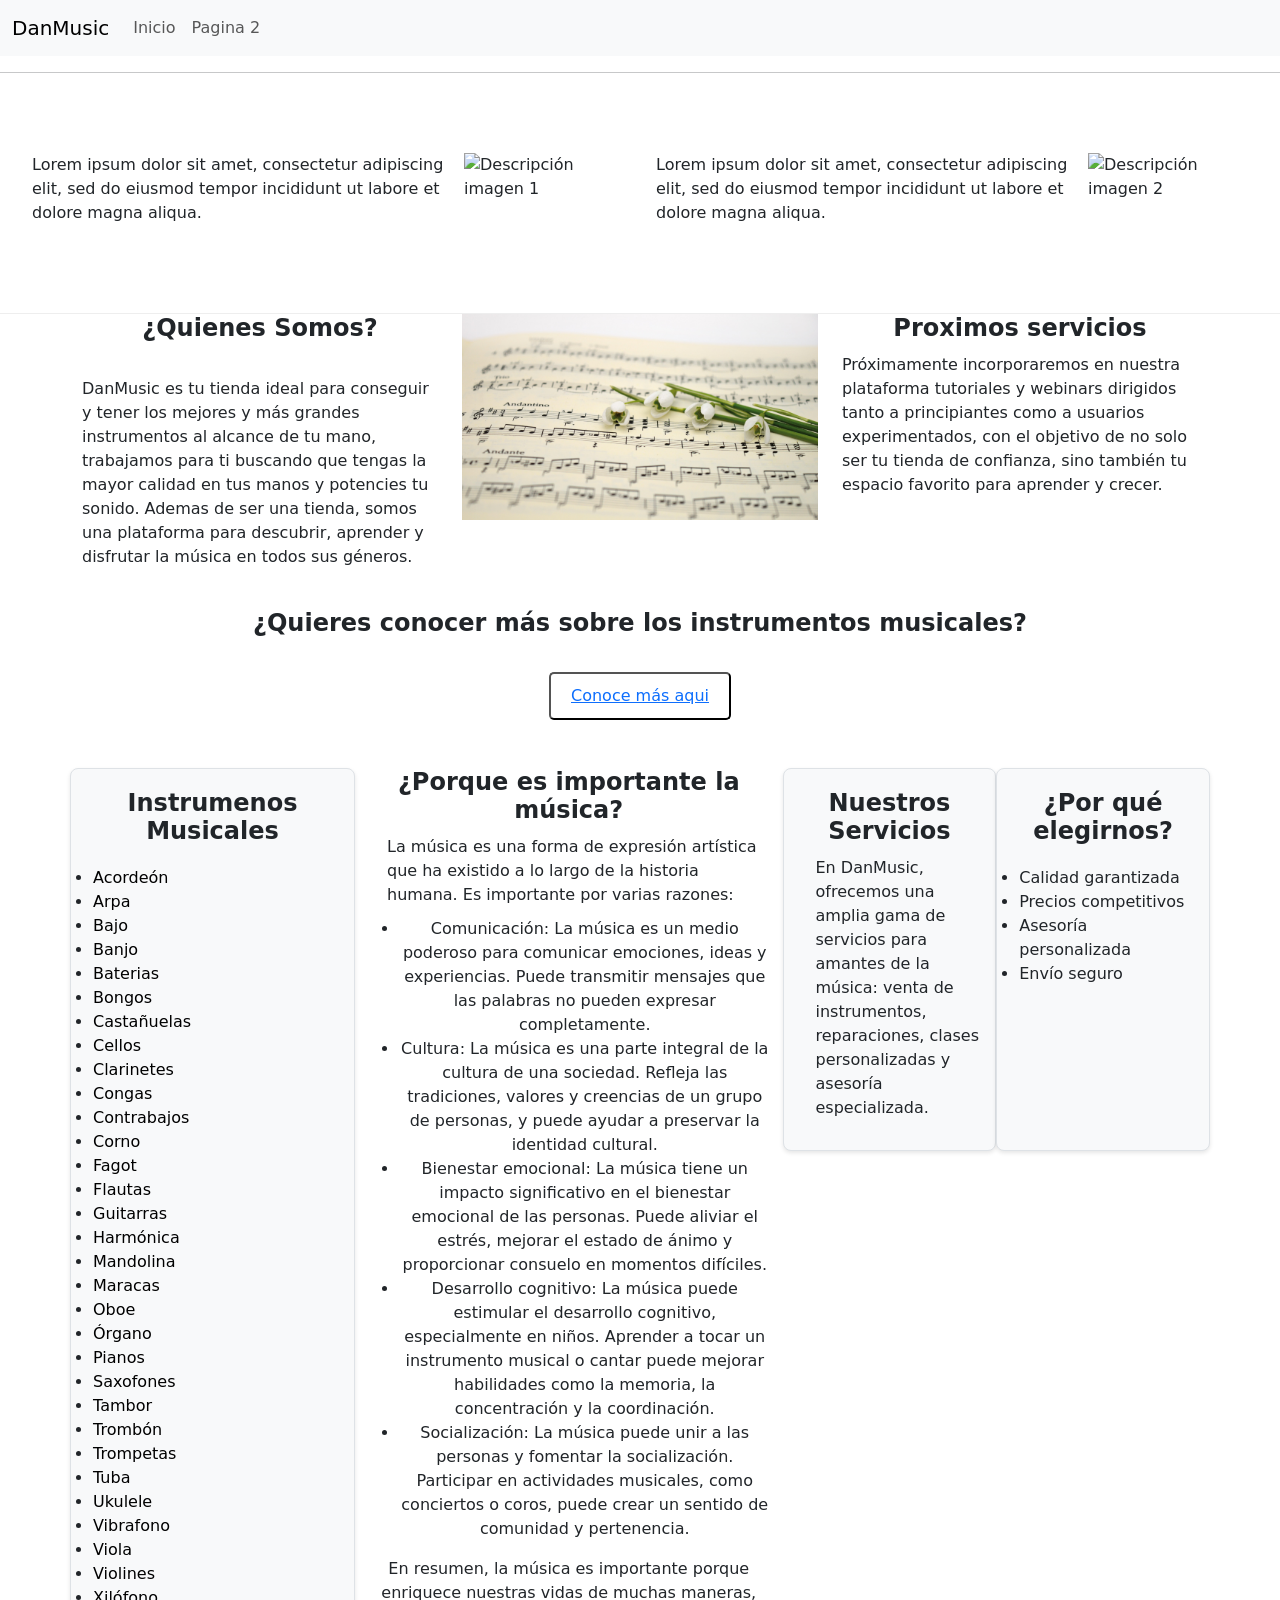
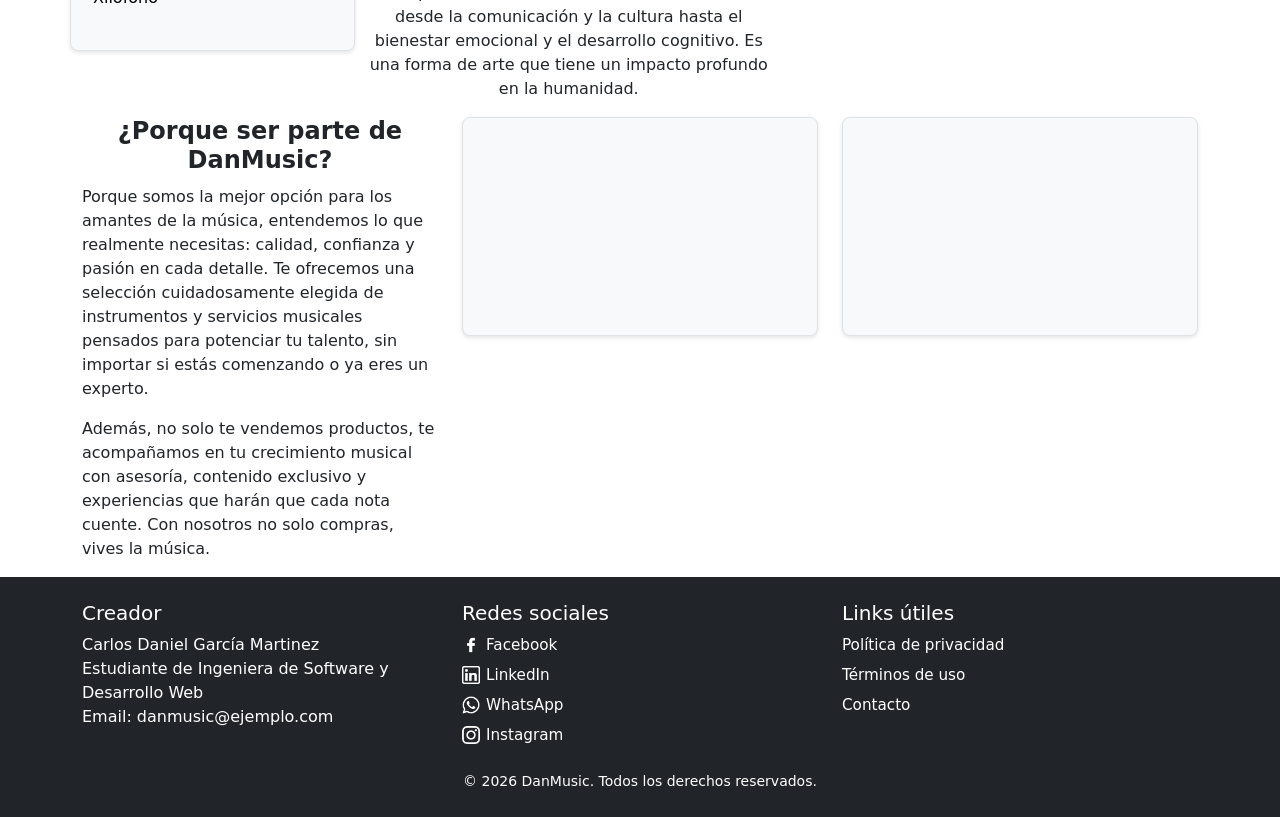
==== pagina.html @ 8240f922 "Se agragan lo que llevo antes aunque falta la pagina" ====
<!doctype html>
<html lang="en">
  <head>
    <meta charset="utf-8">
    <meta name="viewport" content="width=device-width, initial-scale=1">
    <title>Pagina</title>
    <link rel="stylesheet" href="./css/paginastyle.css">
    <link href="https://cdn.jsdelivr.net/npm/bootstrap@5.3.8/dist/css/bootstrap.min.css" rel="stylesheet" integrity="sha384-sRIl4kxILFvY47J16cr9ZwB07vP4J8+LH7qKQnuqkuIAvNWLzeN8tE5YBujZqJLB" crossorigin="anonymous">
  </head>

  <body>
    
    <nav class="navbar navbar-expand-lg navbar-light bg-light">
      <div class="container-fluid">
        <a class="navbar-brand" href="./index.html">DanMusic</a>
        <button class="navbar-toggler" type="button" data-bs-toggle="collapse" data-bs-target="#navbarNav">
          <span class="navbar-toggler-icon"></span>
        </button>

        <div class="collapse navbar-collapse" id="navbarNav">
          
          <ul class="navbar-nav">
            <li class="nav-item">
              <a class="nav-link" href="./index.html"> Inicio </a>
            </li>
            <li class="nav-item">
              <a class="nav-link" href="./pagina.html">Pagina 2</a>
            </li>
          
          </ul>
        </div>
      </div>
    </nav>
    <!-- hr es la linea -->
    <hr> <br>

     <section class="seccionTextoConImagen">
 
    <!-- Columna del lado izquierdo -->
    
    <div class="celda">
      <p>Lorem ipsum dolor sit amet, consectetur adipiscing elit, sed do eiusmod tempor incididunt ut labore et dolore magna aliqua.</p>
      <img src="imagen1.jpg" alt="Descripción imagen 1" />
    </div>
 
    <!-- Columna derecha (mismo patrón) -->
    <div class="celda">
      <p>Lorem ipsum dolor sit amet, consectetur adipiscing elit, sed do eiusmod tempor incididunt ut labore et dolore magna aliqua.</p>
      <img src="imagen2.jpg" alt="Descripción imagen 2" />
    </div>
 
  </section>

<Section> 
  <div class="container">
  <div class="row align-items-start">
    <div class="col-12 col-md-4">

      <h1 class="tituloUsado">¿Quienes Somos? </h1> <br>
      <p class="textoParrafo">DanMusic es tu tienda ideal para conseguir y tener los mejores y más grandes instrumentos al alcance de tu mano, trabajamos para ti buscando que tengas la mayor calidad en tus manos y potencies tu sonido.
              Ademas de ser una tienda, somos una plataforma para descubrir, aprender y disfrutar la música en todos sus géneros.</p>
    </div>
    <div class="col-12 col-md-4 text-center">
      <img src="./imagenes/Info1.jpg" alt="instrumentoColumna" class="imagenColumna">
    </div>
    
    <div class="col-12 col-md-4">

      <h1 class="tituloUsado">Proximos servicios</h1>
      <p class="textoParrafo"> Próximamente incorporaremos en nuestra plataforma tutoriales y webinars dirigidos tanto a principiantes como a usuarios experimentados, con el objetivo de no solo ser tu tienda de confianza, sino también tu espacio favorito para aprender y crecer.
      </p>
    
    </div>
  </div>
</div> </Section>

<!-- Seccion media-->

<section> <br>

<h1 class="tituloUsado"> ¿Quieres conocer más sobre los instrumentos musicales?</h1> <br>
<div class="text-center">
<button class="botonLink">
  <a href="https://instrushare.com.au/blog/complete-list-of-all-musical-instruments-with-names-types" target="_blank">Conoce más aqui</a>
</button>
</div>
</section> <br>

<!-- Seccion final-->

<br>
<Section> 
  <div class="container text-center">
  <div class="row align-items-start">
    <div class="col-md-3 servicio-card">

      <h2 class="tituloUsado">Instrumenos Musicales</h2>

      <ul class="lista">
        <li><a href="https://www.google.com/search?q=acordeon">Acordeón</a></li>
        <li><a href="https://www.google.com/search?q=arpa">Arpa</a></li>
        <li><a href="https://www.google.com/search?q=bajo">Bajo</a></li>
        <li><a href="https://www.google.com/search?q=banjo">Banjo</a></li>
        <li><a href="https://www.google.com/search?q=baterias">Baterias</a></li>
        <li><a href="https://www.google.com/search?q=bongos">Bongos</a></li>
        <li><a href="https://www.google.com/search?q=castanuelas">Castañuelas</a></li>
        <li><a href="https://www.google.com/search?q=cellos">Cellos</a></li>
        <li><a href="https://www.google.com/search?q=clarinetes">Clarinetes</a></li>
        <li><a href="https://www.google.com/search?q=congas">Congas</a></li>
        <li><a href="https://www.google.com/search?q=contrabajos">Contrabajos</a></li>
        <li><a href="https://www.google.com/search?q=corno">Corno</a></li>
        <li><a href="https://www.google.com/search?q=fagot">Fagot</a></li>
        <li><a href="https://www.google.com/search?q=flautas">Flautas</a></li>
        <li><a href="https://www.google.com/search?q=guitarras">Guitarras</a></li>
        <li><a href="https://www.google.com/search?q=harmonica">Harmónica</a></li>
        <li><a href="https://www.google.com/search?q=mandolina">Mandolina</a></li>
        <li><a href="https://www.google.com/search?q=maracas">Maracas</a></li>
        <li><a href="https://www.google.com/search?q=oboe">Oboe</a></li>
        <li><a href="https://www.google.com/search?q=organo">Órgano</a></li>
        <li><a href="https://www.google.com/search?q=pianos">Pianos</a></li>
        <li><a href="https://www.google.com/search?q=saxofones">Saxofones</a></li>
        <li><a href="https://www.google.com/search?q=tambor">Tambor</a></li>
        <li><a href="https://www.google.com/search?q=trombon">Trombón</a></li>
        <li><a href="https://www.google.com/search?q=trompetas">Trompetas</a></li>
        <li><a href="https://www.google.com/search?q=tuba">Tuba</a></li>
        <li><a href="https://www.google.com/search?q=ukulele">Ukulele</a></li>
        <li><a href="https://www.google.com/search?q=vibrafono">Vibrafono</a></li>
        <li><a href="https://www.google.com/search?q=viola">Viola</a></li>
        <li><a href="https://www.google.com/search?q=violines">Violines</a></li>
        <li><a href="https://www.google.com/search?q=xilofono">Xilófono</a></li>
        
      </ul>
    </div>
    
    <div class="col">

      <h2 class="tituloUsado">¿Porque es importante la música?</h2>
      <p class="textolista"> La música es una forma de expresión artística que ha existido a lo largo de la historia humana. Es importante por varias razones: 
        <ul>
          <li>Comunicación: La música es un medio poderoso para comunicar emociones, ideas y experiencias. Puede transmitir mensajes que las palabras no pueden expresar completamente.</li>
          <li>Cultura: La música es una parte integral de la cultura de una sociedad. Refleja las tradiciones, valores y creencias de un grupo de personas, y puede ayudar a preservar la identidad cultural.</li>
          <li>Bienestar emocional: La música tiene un impacto significativo en el bienestar emocional de las personas. Puede aliviar el estrés, mejorar el estado de ánimo y proporcionar consuelo en momentos difíciles.</li>
          <li>Desarrollo cognitivo: La música puede estimular el desarrollo cognitivo, especialmente en niños. Aprender a tocar un instrumento musical o cantar puede mejorar habilidades como la memoria, la concentración y la coordinación.</li>
          <li>Socialización: La música puede unir a las personas y fomentar la socialización. Participar en actividades musicales, como conciertos o coros, puede crear un sentido de comunidad y pertenencia.</li>
        </ul>
          En resumen, la música es importante porque enriquece nuestras vidas de muchas maneras, desde la comunicación y la cultura hasta el bienestar emocional y el desarrollo cognitivo. Es una forma de arte que tiene un impacto profundo en la humanidad. </p>
    
    </div>

    <div class="col">

      <div class="row">
        <div class="col servicio-card">
          <h3 class="tituloUsado">Nuestros Servicios</h3>
          <p class="textolista">En DanMusic, ofrecemos una amplia gama de servicios para amantes de la música: venta de instrumentos, reparaciones, clases personalizadas y asesoría especializada.</p>
        </div>
        <div class="col servicio-card">
          <h3 class="tituloUsado">¿Por qué elegirnos?</h3>
          <ul class="lista">
            <li>Calidad garantizada</li>
            <li>Precios competitivos</li>
            <li>Asesoría personalizada</li>
            <li>Envío seguro</li>
          </ul>
        </div>
      </div>
    
    </div>
  </div>
</div>
</section>

<!-- Seccion final-->

<Section> 
  <div class="container">
  <div class="row align-items-start">
    <div class="col-12 col-lg-4 text-start">

      <h1 class="tituloUsado">¿Porque ser parte de DanMusic?</h1>
      <p class="textoParrafo">Porque somos la mejor opción para los amantes de la música, entendemos lo que realmente necesitas: calidad, confianza y pasión en cada detalle. Te ofrecemos una selección cuidadosamente elegida de instrumentos y servicios musicales pensados para potenciar tu talento, sin importar si estás comenzando o ya eres un experto.</p>
      <p class="textoParrafo">
      Además, no solo te vendemos productos, te acompañamos en tu crecimiento musical con asesoría, contenido exclusivo y experiencias que harán que cada nota cuente. Con nosotros no solo compras, vives la música.</p>

    </div>

    <div class="col-12 col-lg-4 d-flex justify-content-center">
      <div class="video-card servicio-card">
        <div class="video-box">
          <iframe src="https://www.youtube.com/embed/oa-RhA_59Vc?si=88-h2tZrxTRBz_zE" title="Mi Primera Bateria" frameborder="0" allow="accelerometer; autoplay; clipboard-write; encrypted-media; gyroscope; picture-in-picture; web-share" referrerpolicy="strict-origin-when-cross-origin" allowfullscreen></iframe>
        </div>
      </div>
    </div>

    <div class="col-12 col-lg-4 d-flex justify-content-end">
      <div class="video-card servicio-card">
        <div class="video-box">
          <iframe src="https://www.youtube.com/embed/F6ge8PeSI_o?si=H2Fa_ic4Tzob83d7" title="YouTube video player" frameborder="0" allow="accelerometer; autoplay; clipboard-write; encrypted-media; gyroscope; picture-in-picture; web-share" referrerpolicy="strict-origin-when-cross-origin" allowfullscreen></iframe>
        </div>
      </div>
    </div>
    </div>
  </div>
</div> </section>
    
    <!-- Scripts de bootstrap -->

    <script src="https://code.jquery.com/jquery-3.5.1.slim.min.js"></script>
    <script src="https://stackpath.bootstrapcdn.com/bootstrap/4.5.2/js/bootstrap.min.js"></script>
    <script src="https://cdn.jsdelivr.net/npm/@popperjs/core@2.11.8/dist/umd/popper.min.js" integrity="sha384-I7E8VVD/ismYTF4hNIPjVp/Zjvgyol6VFvRkX/vR+Vc4jQkC+hVqc2pM8ODewa9r" crossorigin="anonymous"></script>
    <script src="https://cdn.jsdelivr.net/npm/bootstrap@5.3.8/dist/js/bootstrap.min.js" integrity="sha384-G/EV+4j2dNv+tEPo3++6LCgdCROaejBqfUeNjuKAiuXbjrxilcCdDz6ZAVfHWe1Y" crossorigin="anonymous"></script>

    </body>

<footer class="footer bg-dark text-white py-4">
    
    <div class="container">
      
      <div class="row gy-4">
        
        <div class="col-12 col-md-4">
          
          <h5>Creador</h5>
          <p>Carlos Daniel García Martinez <br>Estudiante de Ingeniera de Software y Desarrollo Web<br>Email: danmusic@ejemplo.com</p>
        </div>
        
        <div class="col-12 col-md-4">
          
          <h5>Redes sociales</h5>
          
          <ul class="footer-list">
            
            <li><a href="https://www.facebook.com/" class="text-white text-decoration-none"><img src="./imagenes/logoFacebook.png" class="footer-icon-img" alt="Facebook">Facebook</a></li>
            <li><a href="https://www.linkedin.com/feed/" class="text-white text-decoration-none"><img src="./imagenes/logoLinkedin.png" class="footer-icon-img" alt="LinkedIn">LinkedIn</a></li>
            <li><a href="https://wa.me/1234567890" class="text-white text-decoration-none"><img src="./imagenes/logoWhatsapp.png" class="footer-icon-img" alt="WhatsApp">WhatsApp</a></li>
            <li><a href="https://www.instagram.com/" class="text-white text-decoration-none"><img src="./imagenes/logoInstagram.png" class="footer-icon-img" alt="Instagram">Instagram</a></li>

          </ul>
        </div>

        <div class="col-12 col-md-4">
          
          <h5>Links útiles</h5>
          
          <ul class="footer-list">
            <li><a href="#" class="text-white text-decoration-none">Política de privacidad</a></li>
            <li><a href="#" class="text-white text-decoration-none">Términos de uso</a></li>
            <li><a href="#" class="text-white text-decoration-none">Contacto</a></li>
          </ul>
        </div>
      </div>
      <div class="text-center mt-3">
        <small>&copy; 2026 DanMusic. Todos los derechos reservados.</small>
      </div>
    </div>
  </footer>

</html>
---- css/paginastyle.css ----
.body{
    padding: 80%;
}

.carrusel-pequeno{
    max-width: 1000px;      
    width: 100%;
    margin-top: 10px;
    margin: auto;      
}

.carrusel-pequeno img{
    width: 100%;
    height: 400px;
    object-fit: cover;
}

.imagenColumna{
    max-width: 100%;
    height: auto;
    display: block;
    margin: 0 auto;
}

@media (max-width: 768px) {
    .imagenColumna {
        max-width: 90%;
    }
}
/* Media queries para hacer el carrusel más pequeño en dispositivos móviles*/
@media (max-width: 768px){
    .carrusel-pequeno img{
        height: 250px;
    }
}
/* Media queries para hacer el carrusel aún más pequeño en pantallas muy pequeñas */
@media (max-width: 480px){
    .carrusel-pequeno img{
        height: 180px;
    }
}

.tituloUsado{

    font-size: 24px;
    font-weight: bold;
    margin-bottom: 10px;
    text-align: center;
}


.textoParrafo{
    
    margin-left: auto;
    margin-right: auto;
    font-size: 16px;
    line-height: 1.5;
    text-align: left;
}

.botonLink{
    
    text-align: center;
    display: inline-block;
    padding: 10px 20px;
    background-color: white;
    color: black;
    text-decoration: none;
    border-radius: 5px;
    transition: background-color 0.3s ease;
}   

.lista  {
    
    margin: 20px 10px;
    text-align: left;
    list-style-type: disc;
    padding: 0;
}

.lista a{
    color: black;
    text-decoration: none;
    transition: color 0.3s ease;
}

.lista a:hover {
    color: #0056b3;
    text-decoration: underline;
}

.servicio-card {
    background-color: #f8f9fa;
    border: 1px solid #dee2e6;
    border-radius: 8px;
    padding: 20px;
    margin: 10px auto;
    box-shadow: 0 2px 4px rgba(0,0,0,0.1);
    transition: box-shadow 0.3s ease;
    max-width: 420px;
    width: 100%;
}

.video-card {
    max-width: 360px;
    width: 100%;
    margin: 0 auto;
}

.video-box {
    position: relative;
    width: 100%;
    padding-bottom: 56.25%;
    height: 0;
}

@media (max-width: 768px) {
    .servicio-card, .video-card {
      max-width: 100%;
      margin: 8px auto;
    }
}
.servicio-card:hover {
    box-shadow: 0 4px 8px rgba(0,0,0,0.15);
}

.video-card {
    max-width: 360px;
    margin: 0 auto;
}

.video-box {
    position: relative;
    width: 100%;
    padding-bottom: 56.25%;
    height: 0;
}



.textolista{
    margin: 0 0 0 20px;
    font-size: 16px;
    line-height: 1.5;
    text-align: left;
    margin-bottom: 10px;
}

.footer {
    background-color: #1f2937;
    color: #f8fafc;
}

.footer a:hover {
    color: #93c5fd;
}

.footer-list {
    list-style: none;
    padding: 0;
    margin: 0;
}
.footer-icon {
    margin-right: 6px;
    font-size: 0.95rem;
    color: #f8fafc;
}

.footer-list a {
    font-size: 0.95rem;
}

.footer-list li {
    margin-bottom: 6px;
}

.footer-icon-img {
    width: 18px;
    height: 18px;
    margin-right: 6px;
    vertical-align: middle;
    filter: brightness(0) invert(1);
}

.seccionTextoConImagen {
      display: grid;
      grid-template-columns: 1fr 1fr;   /* dos columnas iguales */
      gap: 32px;
      padding: 40px 32px;
      border-bottom: 1px solid #eee;
    }
 
    /* Cada celda tiene texto a la izq e imagen a la der */
    .celda {
      display: flex;
      gap: 20px;
      align-items: flex-start;
    }
    .celda p {
      flex: 1;                 /* el texto ocupa el espacio restante */
    }
    .celda img {
      width: 160px;            /* ajusta el tamaño que necesites */
      height: 120px;
      object-fit: cover;
      flex-shrink: 0;
    }
 
    /* ── Sección 2: título + video + texto ── */
    .seccion-video {
      display: grid;
      grid-template-columns: 1fr 1fr;
      gap: 40px;
      padding: 40px 32px;
    }
 
    .bloque-video h2 {
      font-size: 1.4rem;
      margin-bottom: 16px;
    }
 
    /* El elemento <video> ocupa todo el ancho de su columna */
    .bloque-video video {
      width: 100%;
      display: block;
      border: 1px solid #ddd;
    }
 
    .bloque-video .caption {
      margin-top: 8px;
      font-size: 0.9rem;
      color: #555;
    }
 
    .bloque-video .texto-extra {
      margin-top: 16px;
    }
    .bloque-video .texto-extra p + p {
      margin-top: 12px;
    }
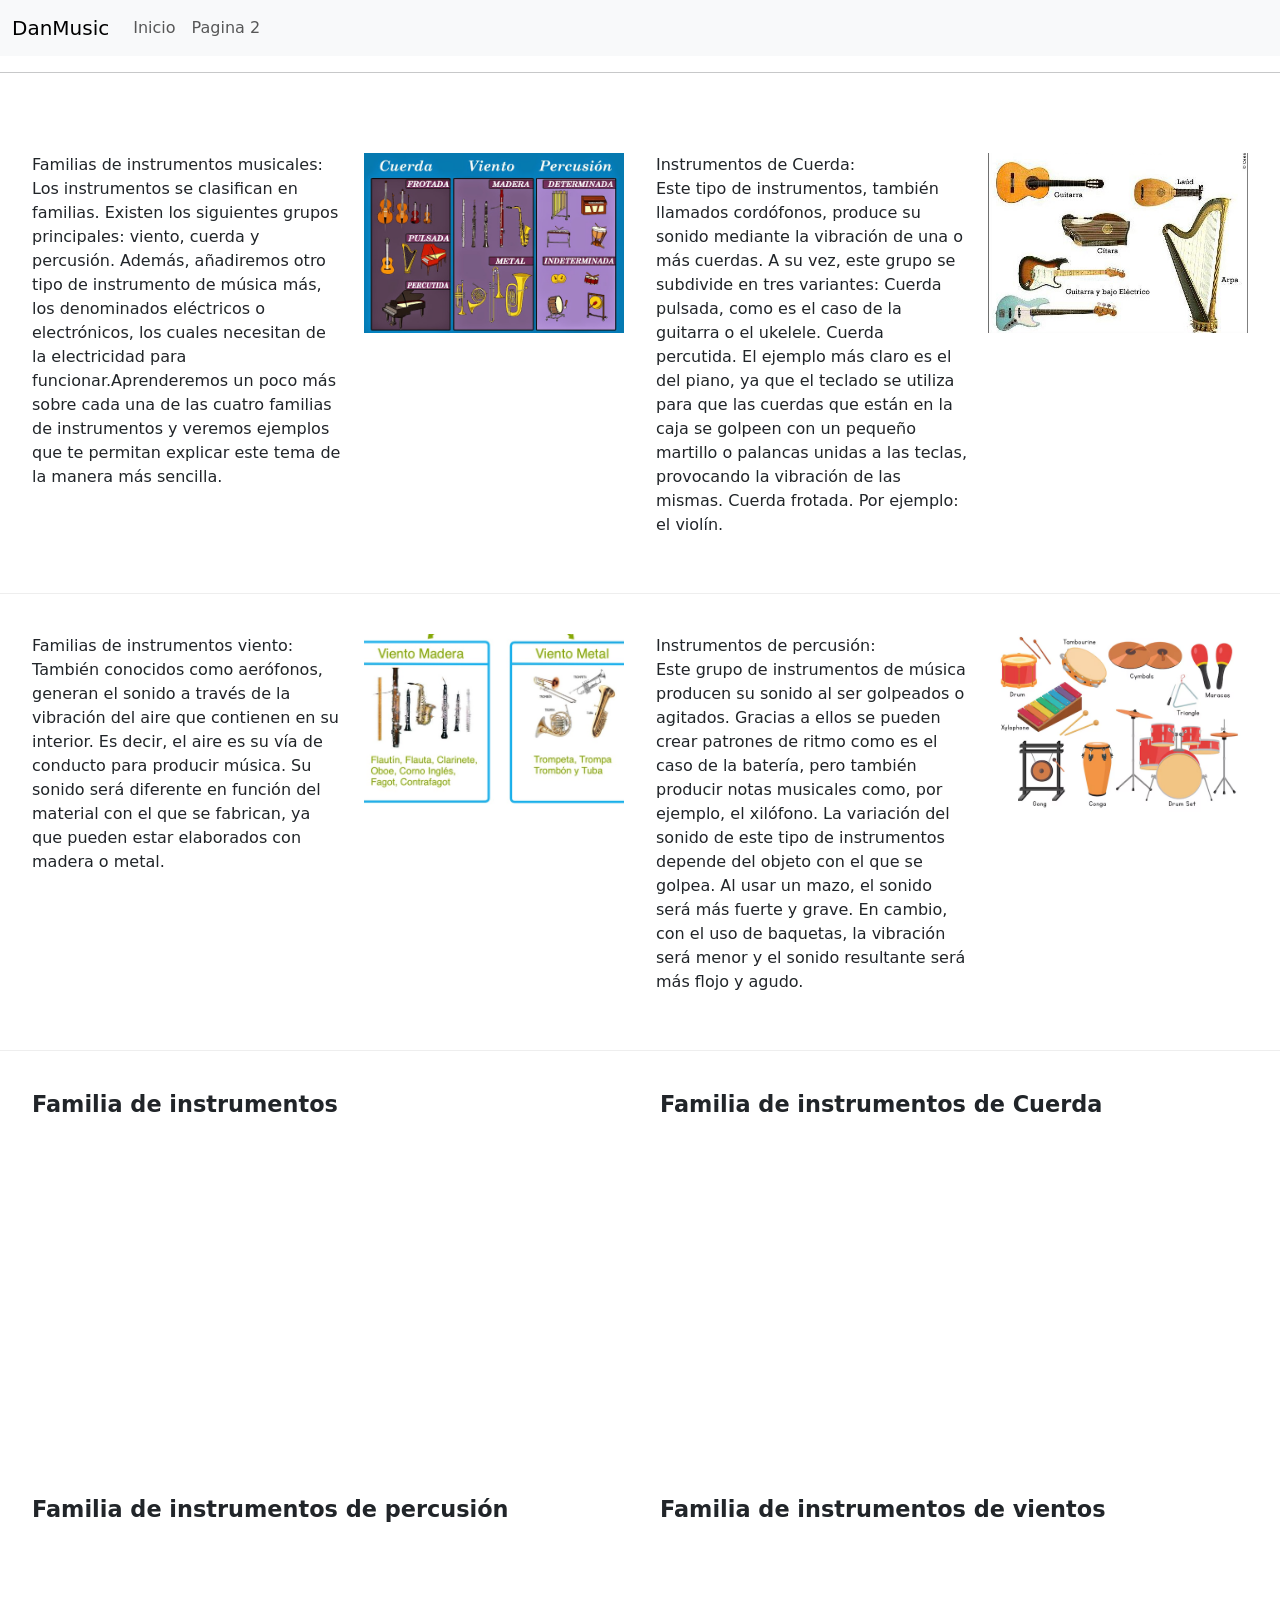
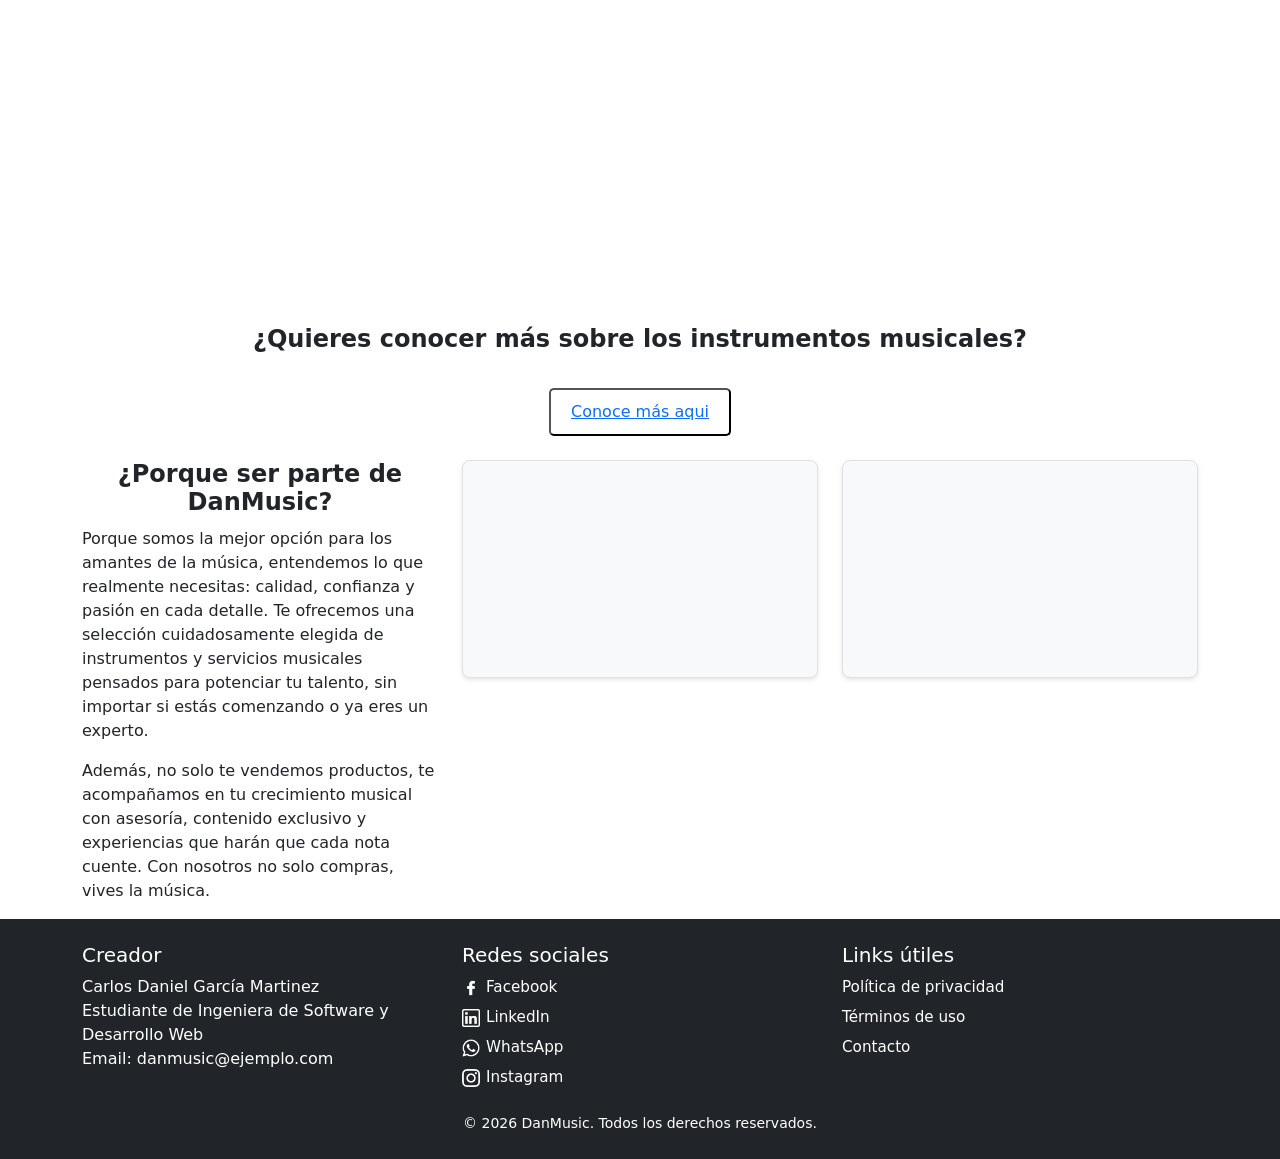
==== commit 5a09d1ca: "Carga final del front" ====
--- a/pagina.html
+++ b/pagina.html
@@ -34,45 +34,86 @@
     <!-- hr es la linea -->
     <hr> <br>
 
+    <!-- Primera seccion de 2 textos con imagenes incluidas-->
+
      <section class="seccionTextoConImagen">
- 
-    <!-- Columna del lado izquierdo -->
-    
+    
+      <div class="celda">
+
+      <p> Familias de instrumentos musicales: <br>
+        Los instrumentos se clasifican en familias. Existen los siguientes grupos principales: viento, cuerda y percusión. Además, añadiremos otro tipo de instrumento de música más, los denominados eléctricos o electrónicos, los cuales necesitan de la electricidad para funcionar.Aprenderemos un poco más sobre cada una de las cuatro familias de instrumentos y veremos ejemplos que te permitan explicar este tema de la manera más sencilla.</p>
+
+      <img src="./imagenes/familiaInstrumentos.jpg" alt="Imagen instrumentos" />
+    </div>
+
     <div class="celda">
-      <p>Lorem ipsum dolor sit amet, consectetur adipiscing elit, sed do eiusmod tempor incididunt ut labore et dolore magna aliqua.</p>
-      <img src="imagen1.jpg" alt="Descripción imagen 1" />
-    </div>
- 
-    <!-- Columna derecha (mismo patrón) -->
+
+      <p> Instrumentos de Cuerda: <br>
+        Este tipo de instrumentos, también llamados cordófonos, produce su sonido mediante la vibración de una o más cuerdas. A su vez, este grupo se subdivide en tres variantes:
+      
+      Cuerda pulsada, como es el caso de la guitarra o el ukelele.
+      Cuerda percutida. El ejemplo más claro es el del piano, ya que el teclado se utiliza para que las cuerdas que están en la caja se golpeen con un pequeño martillo o palancas unidas a las teclas, provocando la vibración de las mismas.
+      Cuerda frotada. Por ejemplo: el violín.
+      </p>
+
+      <img src="./imagenes/familiaInstrumentosDeCuerda.jpg" alt="Imagen instrumentos de cuerda" />
+    </div>
+  </section>
+  
+  <section class="seccionTextoConImagen">
+    
+      <div class="celda">
+
+      <p> Familias de instrumentos viento: <br>
+        También conocidos como aerófonos, generan el sonido a través de la vibración del aire que contienen en su interior. Es decir, el aire es su vía de conducto para producir música. Su sonido será diferente en función del material con el que se fabrican, ya que pueden estar elaborados con madera o metal.</p>
+
+      <img src="./imagenes/familiaInstrumentosDeVientos.png" alt="Imagen instrumentos de viento" />
+    </div>
+
     <div class="celda">
-      <p>Lorem ipsum dolor sit amet, consectetur adipiscing elit, sed do eiusmod tempor incididunt ut labore et dolore magna aliqua.</p>
-      <img src="imagen2.jpg" alt="Descripción imagen 2" />
-    </div>
- 
+
+      <p> Instrumentos de percusión: <br>
+        Este grupo de instrumentos de música producen su sonido al ser golpeados o agitados. Gracias a ellos se pueden crear patrones de ritmo como es el caso de la batería, pero también producir notas musicales como, por ejemplo, el xilófono. La variación del sonido de este tipo de instrumentos depende del objeto con el que se golpea. Al usar un mazo, el sonido será más fuerte y grave. En cambio, con el uso de baquetas, la vibración será menor y el sonido resultante será más flojo y agudo.
+      </p>
+
+      <img src="./imagenes/familiaInstrumentosDePercusion.png" alt="Imagen instrumentos de percusión" />
+    </div>
   </section>
 
-<Section> 
-  <div class="container">
-  <div class="row align-items-start">
-    <div class="col-12 col-md-4">
-
-      <h1 class="tituloUsado">¿Quienes Somos? </h1> <br>
-      <p class="textoParrafo">DanMusic es tu tienda ideal para conseguir y tener los mejores y más grandes instrumentos al alcance de tu mano, trabajamos para ti buscando que tengas la mayor calidad en tus manos y potencies tu sonido.
-              Ademas de ser una tienda, somos una plataforma para descubrir, aprender y disfrutar la música en todos sus géneros.</p>
-    </div>
-    <div class="col-12 col-md-4 text-center">
-      <img src="./imagenes/Info1.jpg" alt="instrumentoColumna" class="imagenColumna">
-    </div>
-    
-    <div class="col-12 col-md-4">
-
-      <h1 class="tituloUsado">Proximos servicios</h1>
-      <p class="textoParrafo"> Próximamente incorporaremos en nuestra plataforma tutoriales y webinars dirigidos tanto a principiantes como a usuarios experimentados, con el objetivo de no solo ser tu tienda de confianza, sino también tu espacio favorito para aprender y crecer.
-      </p>
-    
-    </div>
-  </div>
-</div> </Section>
+<!-- Segunda seccion de videos segun el prototipo-->
+  
+<section class="seccion-video">
+    
+  <div class="bloque-video">
+      <h2>Familia de instrumentos</h2>
+
+      <iframe width="560" height="315" src="https://www.youtube.com/embed/zBLZikzobso?si=7ywDhTwMCLC0DjAa" title="YouTube video player" frameborder="0" allow="accelerometer; autoplay; clipboard-write; encrypted-media; gyroscope; picture-in-picture; web-share" referrerpolicy="strict-origin-when-cross-origin" allowfullscreen></iframe>
+      
+    </div>
+
+    <div class="bloque-video">
+      
+      <h2>Familia de instrumentos de Cuerda</h2>
+      
+      <iframe width="560" height="315" src="https://www.youtube.com/embed/tPp0gQEV_-s?si=UYFyBDbTfro_HQ4r" title="YouTube video player" frameborder="0" allow="accelerometer; autoplay; clipboard-write; encrypted-media; gyroscope; picture-in-picture; web-share" referrerpolicy="strict-origin-when-cross-origin" allowfullscreen></iframe>
+    
+    </div>
+
+    <div class="bloque-video">
+      <h2>Familia de instrumentos de percusión</h2>
+
+      <iframe width="560" height="315" src="https://www.youtube.com/embed/ieIxVtCGcLs?si=hsayo6Im5qnN3SXO" title="YouTube video player" frameborder="0" allow="accelerometer; autoplay; clipboard-write; encrypted-media; gyroscope; picture-in-picture; web-share" referrerpolicy="strict-origin-when-cross-origin" allowfullscreen></iframe>
+      
+    </div>
+
+    <div class="bloque-video">
+      
+      <h2>Familia de instrumentos de vientos</h2>
+      
+      <iframe width="560" height="315" src="https://www.youtube.com/embed/s-bONWCVPbI?si=d418C8pXFJqWsv-j" title="YouTube video player" frameborder="0" allow="accelerometer; autoplay; clipboard-write; encrypted-media; gyroscope; picture-in-picture; web-share" referrerpolicy="strict-origin-when-cross-origin" allowfullscreen></iframe>
+    </div>
+
+  </section>
 
 <!-- Seccion media-->
 
@@ -88,90 +129,6 @@
 
 <!-- Seccion final-->
 
-<br>
-<Section> 
-  <div class="container text-center">
-  <div class="row align-items-start">
-    <div class="col-md-3 servicio-card">
-
-      <h2 class="tituloUsado">Instrumenos Musicales</h2>
-
-      <ul class="lista">
-        <li><a href="https://www.google.com/search?q=acordeon">Acordeón</a></li>
-        <li><a href="https://www.google.com/search?q=arpa">Arpa</a></li>
-        <li><a href="https://www.google.com/search?q=bajo">Bajo</a></li>
-        <li><a href="https://www.google.com/search?q=banjo">Banjo</a></li>
-        <li><a href="https://www.google.com/search?q=baterias">Baterias</a></li>
-        <li><a href="https://www.google.com/search?q=bongos">Bongos</a></li>
-        <li><a href="https://www.google.com/search?q=castanuelas">Castañuelas</a></li>
-        <li><a href="https://www.google.com/search?q=cellos">Cellos</a></li>
-        <li><a href="https://www.google.com/search?q=clarinetes">Clarinetes</a></li>
-        <li><a href="https://www.google.com/search?q=congas">Congas</a></li>
-        <li><a href="https://www.google.com/search?q=contrabajos">Contrabajos</a></li>
-        <li><a href="https://www.google.com/search?q=corno">Corno</a></li>
-        <li><a href="https://www.google.com/search?q=fagot">Fagot</a></li>
-        <li><a href="https://www.google.com/search?q=flautas">Flautas</a></li>
-        <li><a href="https://www.google.com/search?q=guitarras">Guitarras</a></li>
-        <li><a href="https://www.google.com/search?q=harmonica">Harmónica</a></li>
-        <li><a href="https://www.google.com/search?q=mandolina">Mandolina</a></li>
-        <li><a href="https://www.google.com/search?q=maracas">Maracas</a></li>
-        <li><a href="https://www.google.com/search?q=oboe">Oboe</a></li>
-        <li><a href="https://www.google.com/search?q=organo">Órgano</a></li>
-        <li><a href="https://www.google.com/search?q=pianos">Pianos</a></li>
-        <li><a href="https://www.google.com/search?q=saxofones">Saxofones</a></li>
-        <li><a href="https://www.google.com/search?q=tambor">Tambor</a></li>
-        <li><a href="https://www.google.com/search?q=trombon">Trombón</a></li>
-        <li><a href="https://www.google.com/search?q=trompetas">Trompetas</a></li>
-        <li><a href="https://www.google.com/search?q=tuba">Tuba</a></li>
-        <li><a href="https://www.google.com/search?q=ukulele">Ukulele</a></li>
-        <li><a href="https://www.google.com/search?q=vibrafono">Vibrafono</a></li>
-        <li><a href="https://www.google.com/search?q=viola">Viola</a></li>
-        <li><a href="https://www.google.com/search?q=violines">Violines</a></li>
-        <li><a href="https://www.google.com/search?q=xilofono">Xilófono</a></li>
-        
-      </ul>
-    </div>
-    
-    <div class="col">
-
-      <h2 class="tituloUsado">¿Porque es importante la música?</h2>
-      <p class="textolista"> La música es una forma de expresión artística que ha existido a lo largo de la historia humana. Es importante por varias razones: 
-        <ul>
-          <li>Comunicación: La música es un medio poderoso para comunicar emociones, ideas y experiencias. Puede transmitir mensajes que las palabras no pueden expresar completamente.</li>
-          <li>Cultura: La música es una parte integral de la cultura de una sociedad. Refleja las tradiciones, valores y creencias de un grupo de personas, y puede ayudar a preservar la identidad cultural.</li>
-          <li>Bienestar emocional: La música tiene un impacto significativo en el bienestar emocional de las personas. Puede aliviar el estrés, mejorar el estado de ánimo y proporcionar consuelo en momentos difíciles.</li>
-          <li>Desarrollo cognitivo: La música puede estimular el desarrollo cognitivo, especialmente en niños. Aprender a tocar un instrumento musical o cantar puede mejorar habilidades como la memoria, la concentración y la coordinación.</li>
-          <li>Socialización: La música puede unir a las personas y fomentar la socialización. Participar en actividades musicales, como conciertos o coros, puede crear un sentido de comunidad y pertenencia.</li>
-        </ul>
-          En resumen, la música es importante porque enriquece nuestras vidas de muchas maneras, desde la comunicación y la cultura hasta el bienestar emocional y el desarrollo cognitivo. Es una forma de arte que tiene un impacto profundo en la humanidad. </p>
-    
-    </div>
-
-    <div class="col">
-
-      <div class="row">
-        <div class="col servicio-card">
-          <h3 class="tituloUsado">Nuestros Servicios</h3>
-          <p class="textolista">En DanMusic, ofrecemos una amplia gama de servicios para amantes de la música: venta de instrumentos, reparaciones, clases personalizadas y asesoría especializada.</p>
-        </div>
-        <div class="col servicio-card">
-          <h3 class="tituloUsado">¿Por qué elegirnos?</h3>
-          <ul class="lista">
-            <li>Calidad garantizada</li>
-            <li>Precios competitivos</li>
-            <li>Asesoría personalizada</li>
-            <li>Envío seguro</li>
-          </ul>
-        </div>
-      </div>
-    
-    </div>
-  </div>
-</div>
-</section>
-
-<!-- Seccion final-->
-
 <Section> 
   <div class="container">
   <div class="row align-items-start">
--- a/css/paginastyle.css
+++ b/css/paginastyle.css
@@ -1,18 +1,5 @@
 .body{
     padding: 80%;
-}
-
-.carrusel-pequeno{
-    max-width: 1000px;      
-    width: 100%;
-    margin-top: 10px;
-    margin: auto;      
-}
-
-.carrusel-pequeno img{
-    width: 100%;
-    height: 400px;
-    object-fit: cover;
 }
 
 .imagenColumna{
@@ -22,22 +9,18 @@
     margin: 0 auto;
 }
 
+
+/* ── Responsive para (pantallas pequeñas) ─── */
 @media (max-width: 768px) {
-    .imagenColumna {
-        max-width: 90%;
-    }
-}
-/* Media queries para hacer el carrusel más pequeño en dispositivos móviles*/
-@media (max-width: 768px){
-    .carrusel-pequeno img{
-        height: 250px;
-    }
-}
-/* Media queries para hacer el carrusel aún más pequeño en pantallas muy pequeñas */
-@media (max-width: 480px){
-    .carrusel-pequeno img{
-        height: 180px;
-    }
+  .seccion-texto-imagen,
+  .seccion-video {
+    grid-template-columns: 1fr;
+  }
+
+  .celda img {
+    width: 120px;
+    height: 90px;
+  }
 }
 
 .tituloUsado{
@@ -182,59 +165,74 @@
     filter: brightness(0) invert(1);
 }
 
+/* ── Reset básico ─────────────────────── */
+* {
+  box-sizing: border-box;
+  margin: 0;
+  padding: 0;
+}
+
+body {
+  font-family: sans-serif;
+  font-size: 16px;
+  line-height: 1.6;
+  color: #222;
+}
+
+/* ── seccion inicial de texto e imagen ────────── */
 .seccionTextoConImagen {
-      display: grid;
-      grid-template-columns: 1fr 1fr;   /* dos columnas iguales */
-      gap: 32px;
-      padding: 40px 32px;
-      border-bottom: 1px solid #eee;
-    }
- 
-    /* Cada celda tiene texto a la izq e imagen a la der */
-    .celda {
-      display: flex;
-      gap: 20px;
-      align-items: flex-start;
-    }
-    .celda p {
-      flex: 1;                 /* el texto ocupa el espacio restante */
-    }
-    .celda img {
-      width: 160px;            /* ajusta el tamaño que necesites */
-      height: 120px;
-      object-fit: cover;
-      flex-shrink: 0;
-    }
- 
-    /* ── Sección 2: título + video + texto ── */
-    .seccion-video {
-      display: grid;
-      grid-template-columns: 1fr 1fr;
-      gap: 40px;
-      padding: 40px 32px;
-    }
- 
-    .bloque-video h2 {
-      font-size: 1.4rem;
-      margin-bottom: 16px;
-    }
- 
-    /* El elemento <video> ocupa todo el ancho de su columna */
-    .bloque-video video {
-      width: 100%;
-      display: block;
-      border: 1px solid #ddd;
-    }
- 
-    .bloque-video .caption {
-      margin-top: 8px;
-      font-size: 0.9rem;
-      color: #555;
-    }
- 
-    .bloque-video .texto-extra {
-      margin-top: 16px;
-    }
-    .bloque-video .texto-extra p + p {
-      margin-top: 12px;
-    }+  display: grid;
+  grid-template-columns: 1fr 1fr;
+  gap: 32px;
+  padding: 40px 32px;
+  border-bottom: 1px solid #eee;
+}
+
+.celda {
+  display: flex;
+  gap: 20px;
+  align-items: flex-start;
+}
+
+.celda p {
+  flex: 1;
+}
+
+/* estilo para las imagenes dentro de la celda */
+
+.celda img {
+  width: 260px;
+  height: 180px;
+  object-fit: cover;
+  flex-shrink: 0;
+}
+
+/* ── Sección 2: Título + Video + Texto ── */
+.seccion-video {
+  display: grid;
+  grid-template-columns: 1fr 1fr;
+  gap: 40px;
+  padding: 40px 32px;
+}
+
+.bloque-video h2 {
+  font-size: 1.4rem;
+  font-weight: bold;
+  margin-bottom: 16px;
+}
+
+.bloque-video video {
+  width: 100%;
+  display: block;
+  border: 1px solid #ddd;
+}
+
+.bloque-video .caption {
+  margin-top: 8px;
+  font-size: 0.9rem;
+  color: #555;
+}
+
+.bloque-video p {
+  margin-top: 16px;
+}
